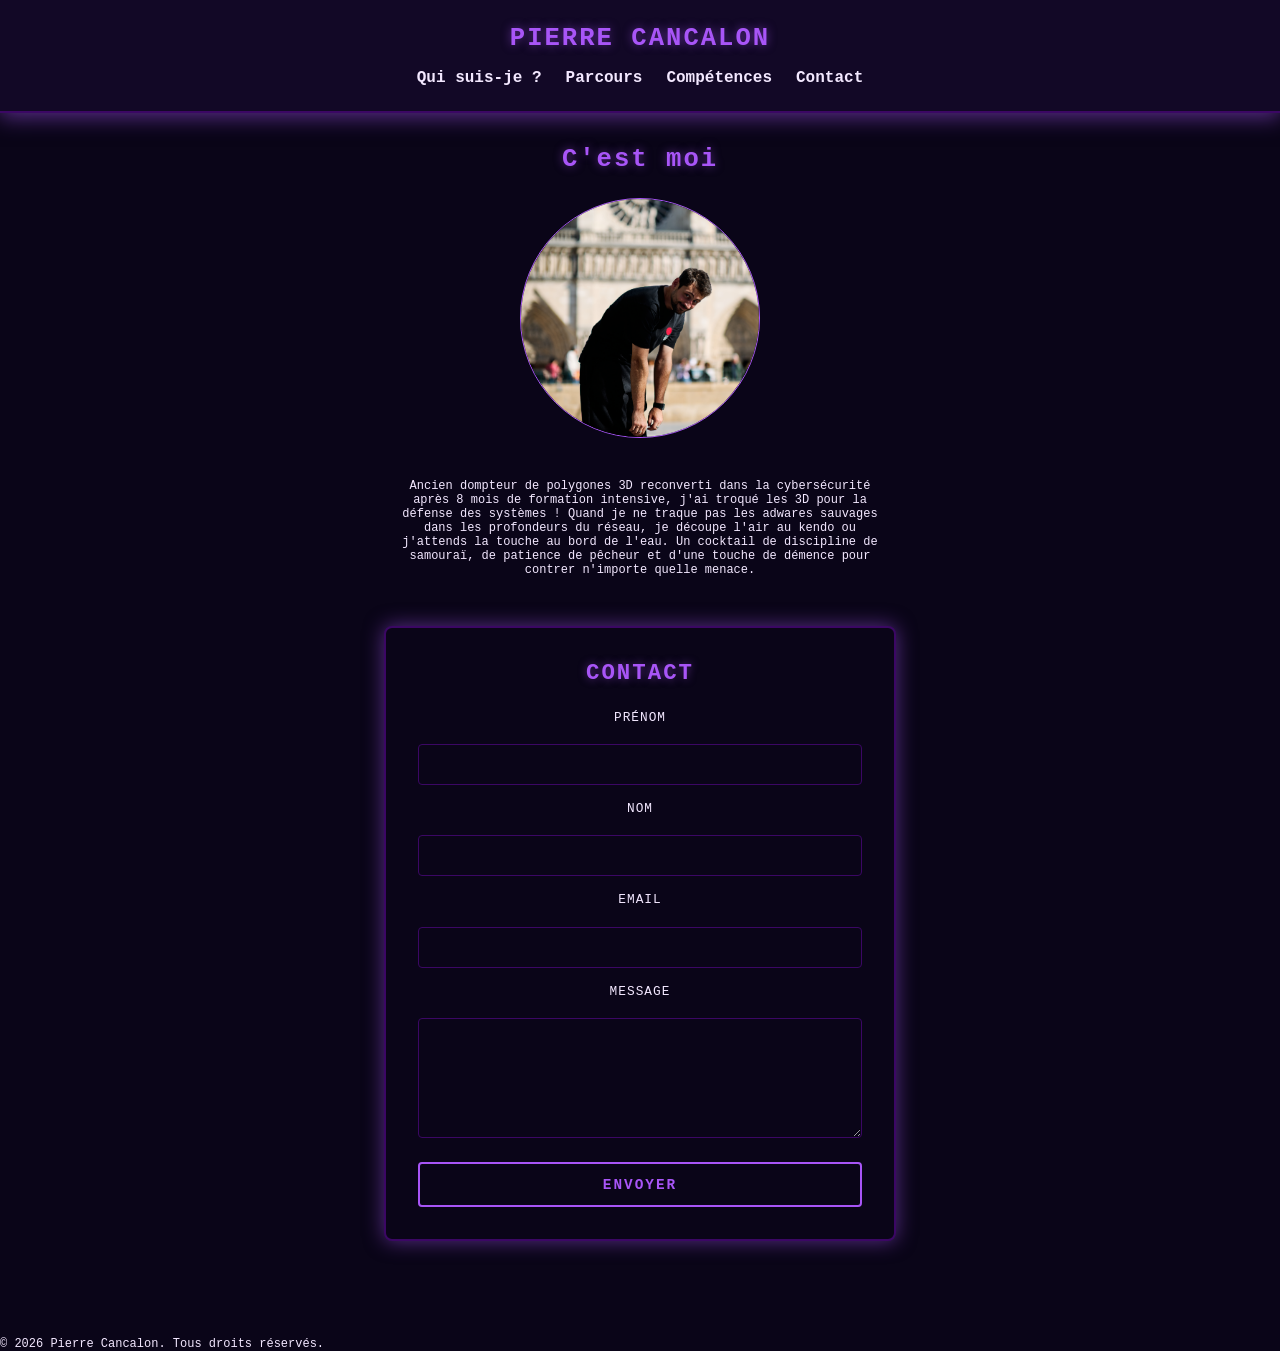
==== index.html @ 4ada9fa3 "Mise en ligne de mon digital resume" ====
<!DOCTYPE html>
<html lang="fr">
<head>
    <meta charset="UTF-8">
    <meta name="viewport" content="width=device-width, initial-scale=1.0">
    <title>Pierre Cancalon c'est moi</title>
    <link rel="stylesheet" href="/css/style.css">
</head>
<body>
    <header>
        <a href="/index.html" id="liens" >
            <h1 id="main_title">Pierre Cancalon</h1>
        </a>
        <nav id="navigation">
            <ul id="ordered_list">
                <li><a href="/pages/moi.html" class="list">Qui suis-je ?</a></li>
                <li><a href="/pages/parcours.html" class="list">Parcours</a></li>
                <li><a href="/pages/competence.html" class="list">Compétences</a></li>
                <li><a href="/pages/contact.html" class="list">Contact</a></li>
            </ul>
        </nav>
    </header>
    <main>
        <section id="presentation">
            <h2 id="title_presentation">C'est moi</h2>
            <img id="img_presentation" src="/asset/photo_profil.jpg" alt="Pierre Cancalon">
            <p id="description_presentation">
                Ancien dompteur de polygones 3D reconverti dans la cybersécurité après 8 mois de formation intensive, j'ai troqué les 3D pour la défense des systèmes ! Quand je ne traque pas les adwares sauvages dans les profondeurs du réseau, je découpe l'air au kendo ou j'attends la touche au bord de l'eau. Un cocktail de discipline de samouraï, de patience de pêcheur et d'une touche de démence pour contrer n'importe quelle menace.
            </p>
        </section>
        <aside class="adware" id="ad-1-1">
            <a href="/pages/moi.html" class="ad_text">
                <h3 class="ad_title">💀💀💀💀💀 VIRUS DETECTED</h3>
                <p>
                    <strong>Cliquez vite ici pour être sauvé !!!</strong>
                </p>
            </a>
        </aside>
        <aside class="adware" id="ad-1-2">
            <a href="/pages/moi.html" class="ad_text">
                <h3 class="ad_title">💀💀💀💀💀 VIRUS DETECTED</h3>
                <p>
                    <strong>Cliquez vite ici pour être sauvé !!!</strong>
                </p>
            </a>
        </aside>
         <aside class="adware" id="ad-2-1">
            <a href="/pages/parcours.html" class="ad_text">
            <h3 class="ad_title" >🕊️🕊️ <br> Les voies sont impénétrables <br> 🕊️🕊️</h3>
                <p>
                    <strong>--Ici pour un chemin initiatique--</strong>
                </p>
            </a>
        </aside> 
        <aside class="adware" id="ad-2-2">
            <a href="/pages/parcours.html" class="ad_text">
            <h3 class="ad_title" >🕊️🕊️ <br> Les voies sont impénétrables <br> 🕊️🕊️</h3>
                <p>
                    <strong>--Ici pour un chemin initiatique--</strong>
                </p>
            </a>
        </aside>     
        <aside class="adware" id="ad-3-1">
            <a href="/pages/competence.html" class="ad_text">
            <h3 class="ad_title">Découverte d'un génie ⚛️</h3>
                <p >
                    <strong>⚛️ Le monde scientifique s'accorde sur la découverte d'un nouveau génie plus grand que Einstein : venez découvrir ces compétences !</strong>
                </p>
            </a>
        </aside>
        <aside class="adware" id="ad-3-2">
            <a href="/pages/competence.html" class="ad_text">
            <h3 class="ad_title">Découverte d'un génie ⚛️</h3>
                <p >
                    <strong>⚛️ Le monde scientifique s'accorde sur la découverte d'un nouveau génie plus grand que Einstein : venez découvrir ces compétences !</strong>
                </p>
            </a>
        </aside>
        <aside class="adware" id="ad-4-1">
            <a href="/pages/contact.html" class="ad_text" >
                <h3 class="ad_title">💸 Vous avez hérité, contactez-moi 💸</h3>
                <p>
                    <strong>Vous êtes le fils chaché de Toutânkhamon, entrez en contact avec nous pour toucher votre héritage 🐫🐫🐫🐫</strong>
                </p>
            </a>
        </aside>
        <aside class="adware" id="ad-4-2">
            <a href="/pages/contact.html" class="ad_text">
                <h3 class="ad_title">💸 Vous avez hérité, contactez-moi 💸</h3>
                <p>
                    <strong>Vous êtes le fils chaché de Toutânkhamon, entrez en contact avec nous pour toucher votre héritage 🐫🐫🐫🐫</strong>
                </p>
            </a>
        </aside>
        <section id="form">
            <h2 id="form_title">Contact</h2>
            <form id="inside_form" action="#" method="post">

                <label class="label" for="firstname">Prénom</label>
                <input type="text" id="firstname" name="firstname" required>

                <label class="label" for="lastname">Nom</label>
                <input type="text" id="lastname" name="lastname" required>

                <label class="label" for="email">Email</label>
                <input type="email" id="email" name="email" required>

                <label class="label" for="message">Message</label>
                <textarea id="message" name="message" required></textarea>

                <button id="bouton" type="submit">Envoyer</button>
            </form>
        </section>
    </main>
    <footer>
       <p>&copy; 2026 Pierre Cancalon. Tous droits réservés.</p>
    </footer>
</body>
</html>
---- css/style.css ----
* {
  margin: 0;
  padding: 0;
  box-sizing: border-box;
}

:root {
  --bg-abyssal: #0a0518;
  --bg-card: #150a2a;
  --text-color: #f3e8ff;
  --accent-violet: #a855f7;
  --accent-magenta: #ec4899;
  --border-color: #3b0764;
  --font-main: "Courier New", Courier, monospace;
  --shadow-color: rgba(168, 85, 247, 0.5);
}

body {
  background-color: var(--bg-abyssal);
  color: var(--text-color);
  font-family: var(--font-main);
  min-height: 100vh;
  display: flex;
  flex-direction: column;
  overflow-x: hidden;
}

header {
  display: flex;
  flex-direction: column;
  gap: 1rem;
  padding: 1.5rem 2rem;
  background-color: rgba(21, 10, 42, 0.85);
  border-bottom: 0.125rem solid var(--border-color);
  box-shadow: 0 0.25rem 1.25rem var(--shadow-color);
  z-index: 20;
}

footer {
  display: flex;
  color: var(--text-color);
  font-size: 0.75rem;
}

#main_title {
  display: flex;
  align-self: center;
  gap: 1.5rem;
  font-size: 1.6rem;
  text-transform: uppercase;
  letter-spacing: 0.125rem;
  color: var(--accent-violet);
  text-shadow: 0 0 0.625rem var(--shadow-color);
}

#liens {
  align-self: center;
  text-decoration: none;
  transition: transform 0.2s ease;
}

#liens:hover {
  transform: scale(1.2);
}

#navigation {
  align-self: center;
  animation: floatNav 5s ease-in-out infinite alternate;
}

@keyframes floatNav {
  0% {
    transform: translateY(0);
  }
  50% {
    transform: translateY(0.3125rem);
  }
  100% {
    transform: translateY(-0.1875rem);
  }
}

#ordered_list {
  display: flex;
  gap: 1.5rem;
  list-style: none;
}

.list {
  color: var(--text-color);
  text-decoration: none;
  font-weight: bold;
  display: inline-block;
  transition:
    transform 0.2s ease,
    color 0.2s ease,
    text-shadow 0.2s ease;
}

.list:hover {
  color: var(--accent-violet);
  text-shadow: 0 0 0.5rem var(--accent-violet);
  transform: scale(1.2);
}

#presentation {
  display: flex;
  flex-direction: column;
  text-align: center;
  align-items: center;
  margin: 2rem auto 2rem;
  width: 40%;
  /* max-width: 40rem; */
}

#title_presentation {
  font-size: 1.6rem;
  letter-spacing: 0.125rem;
  color: var(--accent-violet);
  text-shadow: 0 0 0.625rem var(--shadow-color);
}

#img_presentation {
  width: 15rem;
  height: 15rem;
  border-radius: 50%;
  object-fit: cover;
  border: 0.1rem solid var(--accent-violet, #a855f7);
  transition: transform 0.3s ease;
  position: relative;

  margin-top: 1.5rem;
  margin-bottom: 1.5rem;

  z-index: 11;
}

#img_presentation:hover {
  transform: scale(2);
  box-shadow: 0 0 1.5625rem var(--shadow-color);
  z-index: 100;
}

#description_presentation {
  padding: 1rem;
  border-radius: 2rem;
  border: 0.1rem solid transparent;
  font-size: 0.75rem;
  transition:
    box-shadow 0.3s ease,
    border-color 0.3s ease,
    background-color 0.3s ease;
}

#description_presentation:hover {
  box-shadow: 0 0 1.5625rem rgba(168, 85, 247, 0.8);
  border-color: var(--accent-violet);
  background-color: var(--bg-abyssal);
  z-index: 100;
}

.adware {
  text-align: center;
  position: absolute;
  width: 11rem;
  padding: 0.8rem;
  background-color: rgba(15, 7, 32, 0.95);
  border: 0.125rem solid var(--accent-violet);
  border-radius: 0.375rem;
  box-shadow: 0 0 0.9375rem rgba(168, 85, 247, 0.3);
  z-index: 10;
  transform: scale(0.3) rotate(var(--rot, 0deg));
  transition:
    transform 0.2s ease,
    box-shadow 0.2s ease;
  animation: adwareLoop 9.6s infinite ease-in-out both;
}

.adware:hover {
  transform: scale(1.08) rotate(0deg) !important;
  z-index: 25;
  background-color: rgba(15, 7, 32, 1);
  box-shadow: 0 0 1.5625rem var(--shadow-color);
  animation-play-state: paused;
  opacity: 1 !important;
}

.ad_title {
  font-size: 0.9rem;
  margin-top: 0;
  margin-bottom: 0.5rem;
  color: var(--text-color);
}

.ad_text {
  color: var(--accent-violet);
  text-decoration: none;
  font-size: 0.75rem;
}

#ad-1-1 {
  top: 9.375rem;
  left: 18%;
  --rot: -7deg;
  animation-delay: 0.5s;
}
#ad-2-1 {
  top: 34.6875rem;
  left: 7%;
  --rot: -15deg;
  animation-delay: 3.6s;
}
#ad-3-1 {
  top: 52.8125rem;
  left: 4%;
  --rot: 8deg;
  animation-delay: 1.8s;
}
#ad-4-1 {
  top: 13.75rem;
  left: 13%;
  --rot: 10deg;
  animation-delay: 5.4s;
}

#ad-1-2 {
  top: 36.6875rem;
  right: 11%;
  --rot: 15deg;
  animation-delay: 4.8s;
}
#ad-2-2 {
  top: 12.125rem;
  right: 23%;
  --rot: 4deg;
  animation-delay: 8.4s;
}
#ad-3-2 {
  top: 17.5rem;
  right: 7%;
  --rot: -10deg;
  animation-delay: 6.6s;
}
#ad-4-2 {
  top: 43.75rem;
  right: 6%;
  --rot: -7deg;
  animation-delay: 0.6s;
}

@keyframes adwareLoop {
  0%,
  100% {
    opacity: 0;
    transform: scale(0.3) rotate(var(--rot, 0deg));
    pointer-events: none;
  }
  25%,
  75% {
    opacity: 1;
    transform: scale(1) rotate(var(--rot, 0deg));
    pointer-events: auto;
  }
}

#form {
  width: 90%;
  max-width: 32rem;
  margin: 1rem auto 6rem;
  padding: 2rem;
  background-color: var(--bg-abyssal);
  border: 0.125rem solid var(--border-color);
  border-radius: 0.5rem;
  box-shadow: 0 0 1.25rem var(--shadow-color);
  position: relative;
  z-index: 20;
  transition:
    border-color 0.3s ease,
    box-shadow 0.3s ease;
}

#form:hover {
  border-color: var(--accent-violet);
  box-shadow: 0 0 1.875rem var(--shadow-color);
}

#form_title {
  font-size: 1.4rem;
  text-transform: uppercase;
  letter-spacing: 0.125rem;
  color: var(--accent-violet);
  text-shadow: 0 0 0.5rem var(--shadow-color);
  text-align: center;
  margin-bottom: 1.5rem;
}

#inside_form {
  display: flex;
  flex-direction: column;
  gap: 1rem;
}

.label {
  font-size: 0.8rem;
  color: var(--text-color);
  text-transform: uppercase;
  letter-spacing: 0.0625rem;
  display: block;
  margin-bottom: 0.2rem;
  text-align: center;
}

#firstname,
#lastname,
#email,
#message {
  width: 100%;
  padding: 0.75rem 1rem;
  border-radius: 0.25rem;
  background-color: var(--bg-abyssal);
  border: 0.0625rem solid var(--border-color);
  color: var(--text-color);
  font-family: var(--font-main);
  font-size: 0.85rem;
  outline: none;
  transition:
    border-color 0.2s ease,
    box-shadow 0.2s ease,
    background-color 0.2s ease;
}

#firstname:focus,
#lastname:focus,
#email:focus,
#message:focus {
  border-color: var(--accent-violet);
  box-shadow: 0 0 0.75rem var(--shadow-color);
  background-color: var(--bg-abyssal);
}

#message {
  min-height: 7.5rem;
  resize: vertical;
}

#bouton {
  margin-top: 0.5rem;
  padding: 0.8rem;
  border-radius: 0.25rem;
  background-color: transparent;
  color: var(--accent-violet);
  border: 0.125rem solid var(--accent-violet);
  font-family: var(--font-main);
  font-weight: bold;
  font-size: 0.9rem;
  text-transform: uppercase;
  letter-spacing: 0.125rem;
  cursor: pointer;
  transition: all 0.2s ease;
}

#bouton:hover {
  background-color: var(--accent-violet);
  color: var(--bg-abyssal);
  box-shadow: 0 0 0.9375rem var(--shadow-color);
  transform: translateY(-0.125rem);
}

#bouton:active {
  transform: translateY(0);
}

@media (max-width: 47.9375rem) {
  #main_title {
    font-size: 1.3rem;
  }
  #title_presentation {
    font-size: 1rem;
  }
  #ordered_list {
    flex-wrap: wrap;
    justify-content: center;
    gap: 0.8rem 1.2rem;
  }

  .list {
    font-size: 0.6rem;
  }

  #presentation {
    width: 75%;
    margin-top: 1.5rem;
  }

  #img_presentation {
    width: 13rem;
    height: 13rem;
    margin-bottom: 18rem;
  }

  #img_presentation:hover {
    transform: scale(1.3);
  }

  .adware {
    width: 9rem;
    padding: 0.5rem;
  }

  .ad_title {
    font-size: 0.75rem;
  }

  .ad_text {
    display: block;
    font-size: 0.65rem;
    line-height: 0.7rem;
  }

  #ad-1-2,
  #ad-2-2,
  #ad-3-2,
  #ad-4-2 {
    display: none;
  }

  #ad-1-1 {
    top: 26.1875rem;
    left: 17%;
    --rot: -16deg;
    animation-delay: 0.5s;
  }
  #ad-2-1 {
    top: 34.875rem;
    left: 55%;
    --rot: -7deg;
    animation-delay: 5.4s;
  }
  #ad-3-1 {
    top: 32.8125rem;
    left: 11%;
    --rot: 14deg;
    animation-delay: 1.8s;
    width: 11rem;
    z-index: 1;
  }
  #ad-4-1 {
    top: 24.75rem;
    left: 55%;
    --rot: -12deg;
    animation-delay: 3.6s;
  }
}

@media (min-width: 48rem) and (max-width: 63.9375rem) {
  #main_title {
    font-size: 1.6rem;
  }

  #title_presentation {
    font-size: 1.3rem;
  }

  #ordered_list {
    flex-wrap: wrap;
    justify-content: center;
    gap: 0.8rem 1.2rem;
  }

  .list {
    font-size: 1rem;
  }

  #presentation {
    width: 75%;
    margin-top: 1.5rem;
  }

  #img_presentation {
    width: 18rem;
    height: 18rem;
    margin-bottom: 18rem;
  }

  #img_presentation:hover {
    transform: scale(1.3);
  }

  .adware {
    width: 9rem;
    padding: 0.5rem;
  }

  .ad_title {
    font-size: 1rem;
  }

  .ad_text {
    display: block;
    font-size: 0.85rem;
    line-height: 1rem;
  }

  #ad-1-2,
  #ad-2-2,
  #ad-3-2,
  #ad-4-2 {
    display: none;
  }

  #ad-1-1 {
    top: 35rem;
    left: 33%;
    --rot: -16deg;
    animation-delay: 0.5s;
  }
  #ad-2-1 {
    top: 34.875rem;
    left: 50%;
    --rot: -4deg;
    animation-delay: 5.4s;
  }
  #ad-3-1 {
    top: 32.8125rem;
    left: 11%;
    --rot: 14deg;
    animation-delay: 1.8s;
    width: 11rem;
    z-index: 1;
  }
  #ad-4-1 {
    top: 32.4375rem;
    left: 68%;
    --rot: 10deg;
    animation-delay: 3.6s;
    width: 11rem;
  }

  #form {
    width: 75%;
    padding: 1.5rem;
  }
}
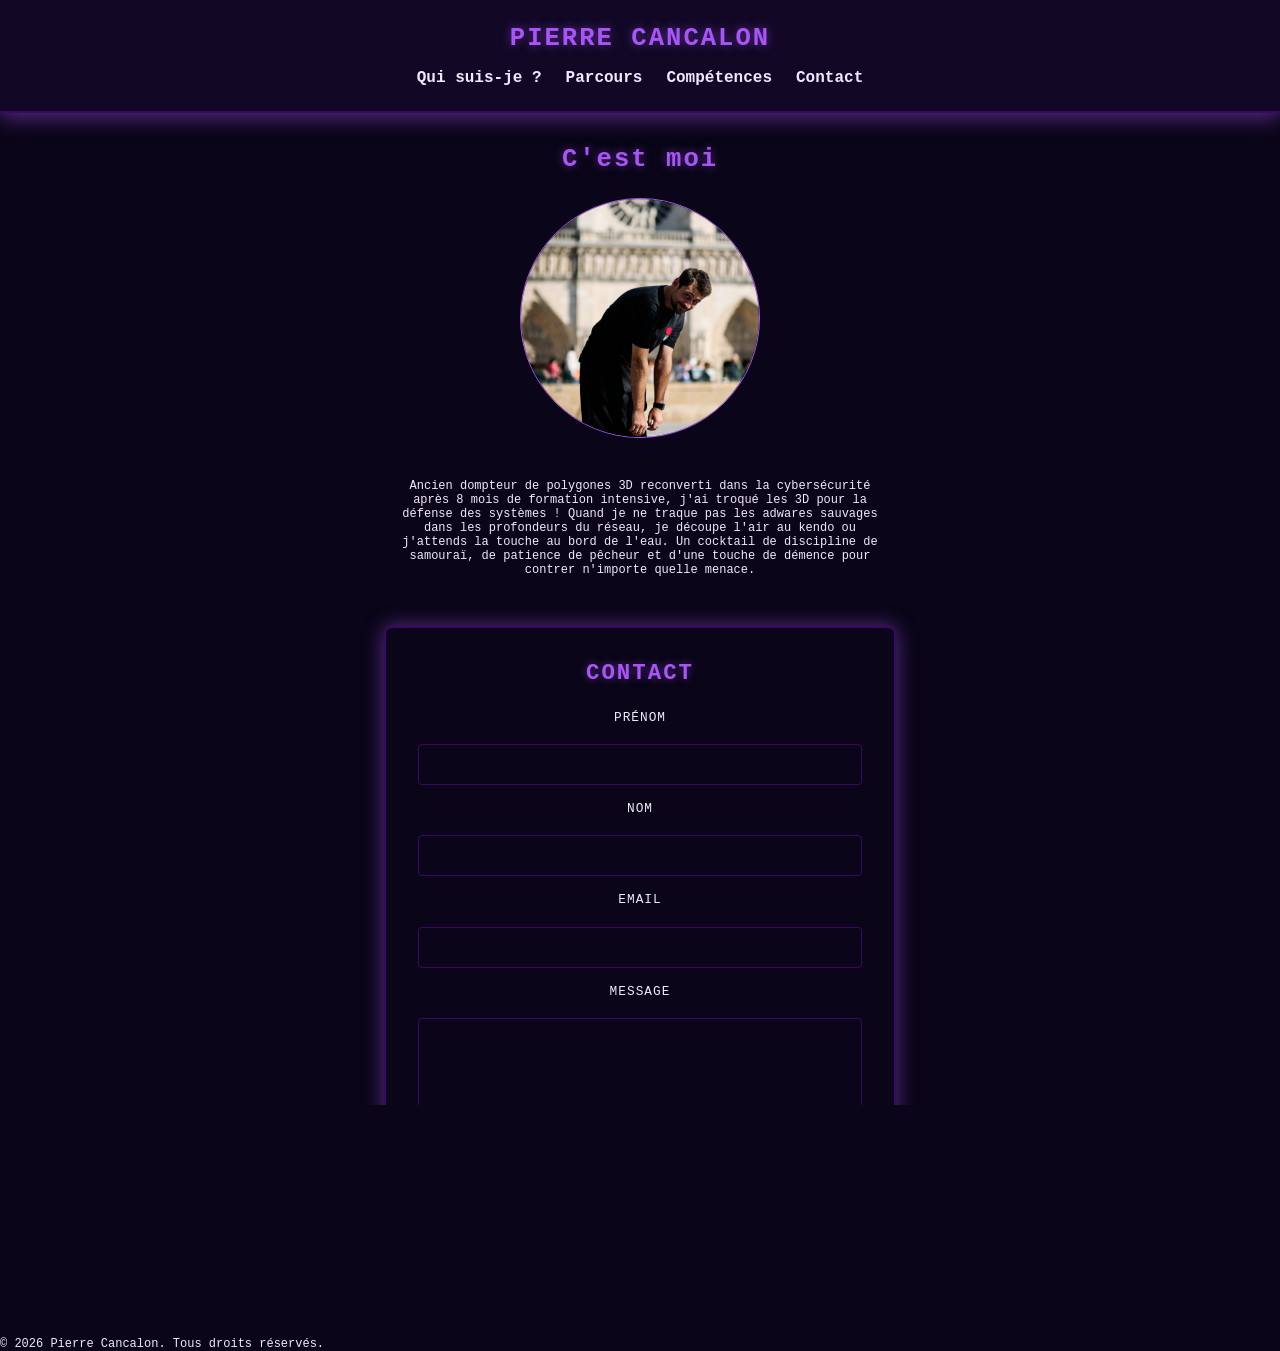
==== commit 482a31ac: "actualisation des liens css" ====
--- a/index.html
+++ b/index.html
@@ -4,32 +4,32 @@
     <meta charset="UTF-8">
     <meta name="viewport" content="width=device-width, initial-scale=1.0">
     <title>Pierre Cancalon c'est moi</title>
-    <link rel="stylesheet" href="/css/style.css">
+    <link rel="stylesheet" href="css/style.css">
 </head>
 <body>
     <header>
-        <a href="/index.html" id="liens" >
+        <a href="index.html" id="liens" >
             <h1 id="main_title">Pierre Cancalon</h1>
         </a>
         <nav id="navigation">
             <ul id="ordered_list">
-                <li><a href="/pages/moi.html" class="list">Qui suis-je ?</a></li>
-                <li><a href="/pages/parcours.html" class="list">Parcours</a></li>
-                <li><a href="/pages/competence.html" class="list">Compétences</a></li>
-                <li><a href="/pages/contact.html" class="list">Contact</a></li>
+                <li><a href="pages/moi.html" class="list">Qui suis-je ?</a></li>
+                <li><a href="pages/parcours.html" class="list">Parcours</a></li>
+                <li><a href="pages/competence.html" class="list">Compétences</a></li>
+                <li><a href="pages/contact.html" class="list">Contact</a></li>
             </ul>
         </nav>
     </header>
     <main>
         <section id="presentation">
             <h2 id="title_presentation">C'est moi</h2>
-            <img id="img_presentation" src="/asset/photo_profil.jpg" alt="Pierre Cancalon">
+            <img id="img_presentation" src="asset/photo_profil.jpg" alt="Pierre Cancalon">
             <p id="description_presentation">
                 Ancien dompteur de polygones 3D reconverti dans la cybersécurité après 8 mois de formation intensive, j'ai troqué les 3D pour la défense des systèmes ! Quand je ne traque pas les adwares sauvages dans les profondeurs du réseau, je découpe l'air au kendo ou j'attends la touche au bord de l'eau. Un cocktail de discipline de samouraï, de patience de pêcheur et d'une touche de démence pour contrer n'importe quelle menace.
             </p>
         </section>
         <aside class="adware" id="ad-1-1">
-            <a href="/pages/moi.html" class="ad_text">
+            <a href="pages/moi.html" class="ad_text">
                 <h3 class="ad_title">💀💀💀💀💀 VIRUS DETECTED</h3>
                 <p>
                     <strong>Cliquez vite ici pour être sauvé !!!</strong>
@@ -37,7 +37,7 @@
             </a>
         </aside>
         <aside class="adware" id="ad-1-2">
-            <a href="/pages/moi.html" class="ad_text">
+            <a href="pages/moi.html" class="ad_text">
                 <h3 class="ad_title">💀💀💀💀💀 VIRUS DETECTED</h3>
                 <p>
                     <strong>Cliquez vite ici pour être sauvé !!!</strong>
@@ -45,7 +45,7 @@
             </a>
         </aside>
          <aside class="adware" id="ad-2-1">
-            <a href="/pages/parcours.html" class="ad_text">
+            <a href="pages/parcours.html" class="ad_text">
             <h3 class="ad_title" >🕊️🕊️ <br> Les voies sont impénétrables <br> 🕊️🕊️</h3>
                 <p>
                     <strong>--Ici pour un chemin initiatique--</strong>
@@ -53,7 +53,7 @@
             </a>
         </aside> 
         <aside class="adware" id="ad-2-2">
-            <a href="/pages/parcours.html" class="ad_text">
+            <a href="pages/parcours.html" class="ad_text">
             <h3 class="ad_title" >🕊️🕊️ <br> Les voies sont impénétrables <br> 🕊️🕊️</h3>
                 <p>
                     <strong>--Ici pour un chemin initiatique--</strong>
@@ -61,7 +61,7 @@
             </a>
         </aside>     
         <aside class="adware" id="ad-3-1">
-            <a href="/pages/competence.html" class="ad_text">
+            <a href="pages/competence.html" class="ad_text">
             <h3 class="ad_title">Découverte d'un génie ⚛️</h3>
                 <p >
                     <strong>⚛️ Le monde scientifique s'accorde sur la découverte d'un nouveau génie plus grand que Einstein : venez découvrir ces compétences !</strong>
@@ -69,7 +69,7 @@
             </a>
         </aside>
         <aside class="adware" id="ad-3-2">
-            <a href="/pages/competence.html" class="ad_text">
+            <a href="pages/competence.html" class="ad_text">
             <h3 class="ad_title">Découverte d'un génie ⚛️</h3>
                 <p >
                     <strong>⚛️ Le monde scientifique s'accorde sur la découverte d'un nouveau génie plus grand que Einstein : venez découvrir ces compétences !</strong>
@@ -77,7 +77,7 @@
             </a>
         </aside>
         <aside class="adware" id="ad-4-1">
-            <a href="/pages/contact.html" class="ad_text" >
+            <a href="pages/contact.html" class="ad_text" >
                 <h3 class="ad_title">💸 Vous avez hérité, contactez-moi 💸</h3>
                 <p>
                     <strong>Vous êtes le fils chaché de Toutânkhamon, entrez en contact avec nous pour toucher votre héritage 🐫🐫🐫🐫</strong>
@@ -85,7 +85,7 @@
             </a>
         </aside>
         <aside class="adware" id="ad-4-2">
-            <a href="/pages/contact.html" class="ad_text">
+            <a href="pages/contact.html" class="ad_text">
                 <h3 class="ad_title">💸 Vous avez hérité, contactez-moi 💸</h3>
                 <p>
                     <strong>Vous êtes le fils chaché de Toutânkhamon, entrez en contact avec nous pour toucher votre héritage 🐫🐫🐫🐫</strong>
